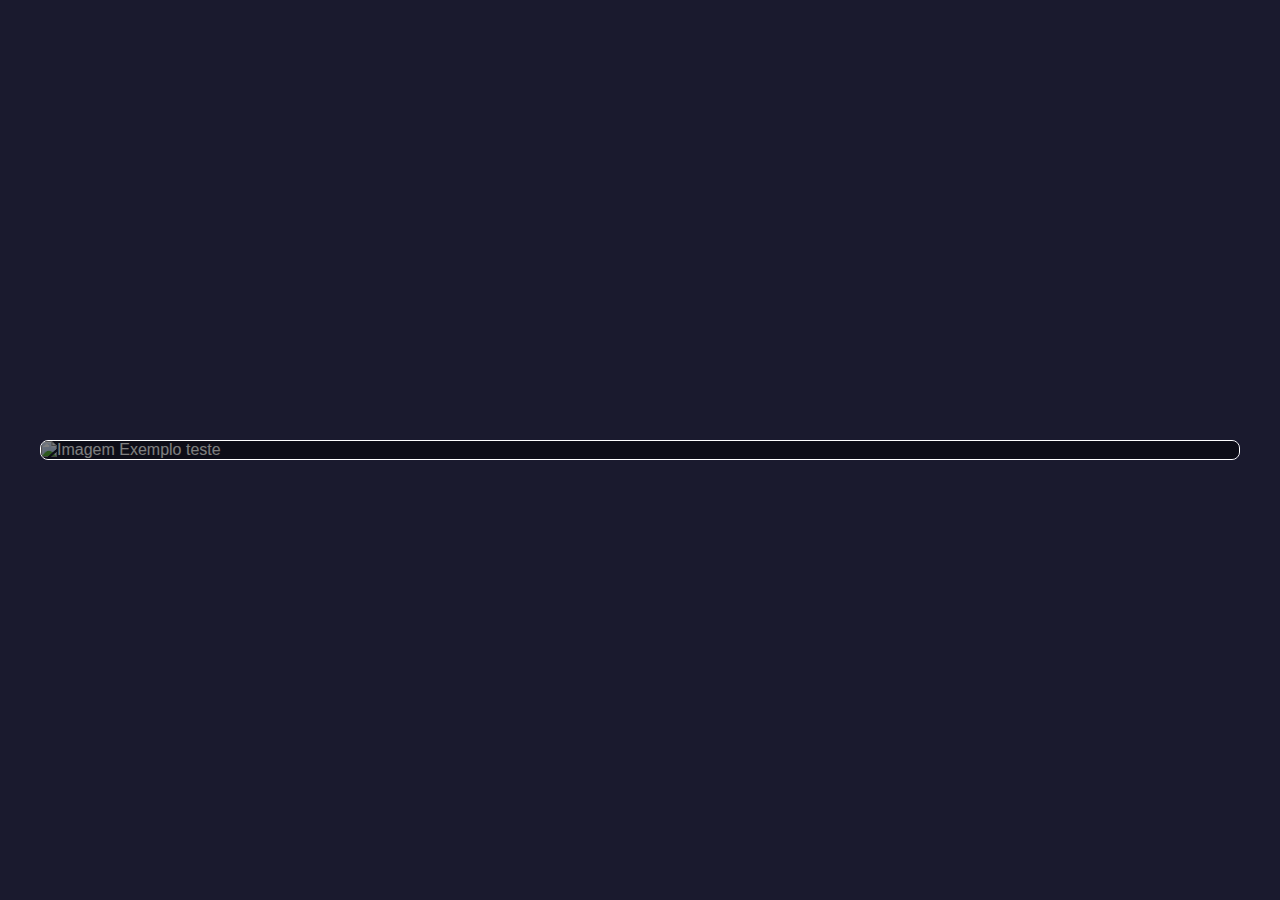
==== teste.html @ 15cd1f5d "Atualização projeto" ====
<!DOCTYPE html>
<html lang="pt-BR">
<head>
    <meta charset="UTF-8">
    <meta name="viewport" content="width=device-width, initial-scale=1.0">
    <title>Texto sobre Imagens</title>
    <style>
        body {
            font-family: Arial, sans-serif;
            background-color: #1a1a2e;
            color: #fff;
            display: flex;
            justify-content: center;
            align-items: center;
            min-height: 100vh;
            margin: 0;
            padding: 20px;
            box-sizing: border-box;
        }

        .container {
            display: grid;
            grid-template-columns: repeat(auto-fit, minmax(300px, 1fr));
            gap: 20px;
            max-width: 1200px;
            width: 100%;
        }

        .box {
            position: relative;
            overflow: hidden;
            border: 1px solid #fff;
            border-radius: 8px;
        }

        .box img {
            width: 100%;
            height: auto;
            display: block;
        }

        .text-overlay {
            position: absolute;
            bottom: 0;
            left: 0;
            right: 0;
            background: rgba(0, 0, 0, 0.5); /* Semi-transparent background */
            color: #fff;
            padding: 20px;
            text-align: center;
            font-size: 1.2em;
        }
    </style>
</head>
<body>
    <div class="container">
        <div class="box">
            <img src="../portfolio Victor Hugo/Img/card.png" alt="Imagem Exemplo teste">
            <div class="text-overlay">Texto sobre a imagem</div>
        </div>
        <!-- Adicione mais .box conforme necessário -->
    </div>
</body>
</html>
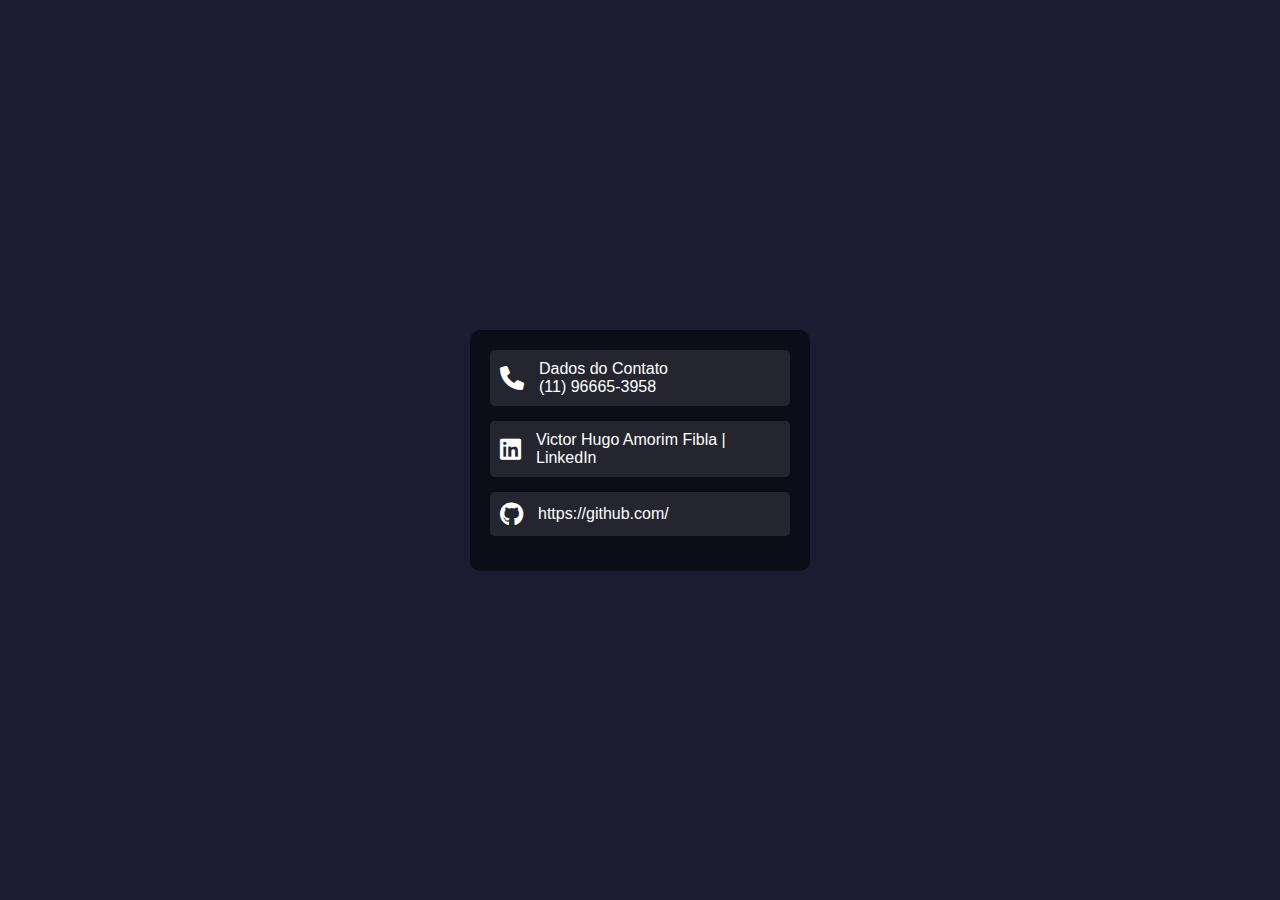
==== commit 040d3056: "arquivo atualizado" ====
--- a/teste.html
+++ b/teste.html
@@ -1,64 +1,75 @@
 <!DOCTYPE html>
 <html lang="pt-BR">
-<head>
-    <meta charset="UTF-8">
-    <meta name="viewport" content="width=device-width, initial-scale=1.0">
-    <title>Texto sobre Imagens</title>
+  <head>
+    <meta charset="UTF-8" />
+    <meta name="viewport" content="width=device-width, initial-scale=1.0" />
+    <title>Contato</title>
+    <link
+      rel="stylesheet"
+      href="https://cdnjs.cloudflare.com/ajax/libs/font-awesome/6.0.0-beta3/css/all.min.css"
+    />
     <style>
-        body {
-            font-family: Arial, sans-serif;
-            background-color: #1a1a2e;
-            color: #fff;
-            display: flex;
-            justify-content: center;
-            align-items: center;
-            min-height: 100vh;
-            margin: 0;
-            padding: 20px;
-            box-sizing: border-box;
-        }
-
-        .container {
-            display: grid;
-            grid-template-columns: repeat(auto-fit, minmax(300px, 1fr));
-            gap: 20px;
-            max-width: 1200px;
-            width: 100%;
-        }
-
-        .box {
-            position: relative;
-            overflow: hidden;
-            border: 1px solid #fff;
-            border-radius: 8px;
-        }
-
-        .box img {
-            width: 100%;
-            height: auto;
-            display: block;
-        }
-
-        .text-overlay {
-            position: absolute;
-            bottom: 0;
-            left: 0;
-            right: 0;
-            background: rgba(0, 0, 0, 0.5); /* Semi-transparent background */
-            color: #fff;
-            padding: 20px;
-            text-align: center;
-            font-size: 1.2em;
-        }
+      body {
+        background-color: #1b1b32;
+        font-family: Arial, sans-serif;
+        color: white;
+        margin: 0;
+        padding: 0;
+        display: flex;
+        justify-content: center;
+        align-items: center;
+        height: 100vh;
+      }
+      .contact-info {
+        background: rgba(0, 0, 0, 0.5);
+        border-radius: 10px;
+        padding: 20px;
+        width: 300px;
+        text-align: left;
+      }
+      .contact-item {
+        display: flex;
+        align-items: center;
+        margin-bottom: 15px;
+        padding: 10px;
+        border-radius: 5px;
+        background: rgba(255, 255, 255, 0.1);
+      }
+      .contact-item i {
+        font-size: 1.5em;
+        margin-right: 15px;
+      }
+      .contact-item a {
+        color: white;
+        text-decoration: none;
+      }
+      .contact-item a:hover {
+        text-decoration: underline;
+      }
     </style>
-</head>
-<body>
-    <div class="container">
-        <div class="box">
-            <img src="../portfolio Victor Hugo/Img/card.png" alt="Imagem Exemplo teste">
-            <div class="text-overlay">Texto sobre a imagem</div>
-        </div>
-        <!-- Adicione mais .box conforme necessário -->
+  </head>
+  <body>
+    <div class="contact-info">
+      <div class="contact-item">
+        <i class="fas fa-phone"></i>
+        <span>Dados do Contato<br />(11) 96665-3958</span>
+      </div>
+      <div class="contact-item">
+        <i class="fab fa-linkedin"></i>
+        <span>
+          <a
+            href="https://www.linkedin.com/in/victor-hugo-amorim-fibla"
+            target="_blank"
+            >Victor Hugo Amorim Fibla | LinkedIn</a
+          >
+        </span>
+      </div>
+      <div class="contact-item">
+        <i class="fab fa-github"></i>
+        <span>
+          <a href="https://github.com/" target="_blank">https://github.com/</a>
+        </span>
+      </div>
     </div>
-</body>
+  </body>
 </html>
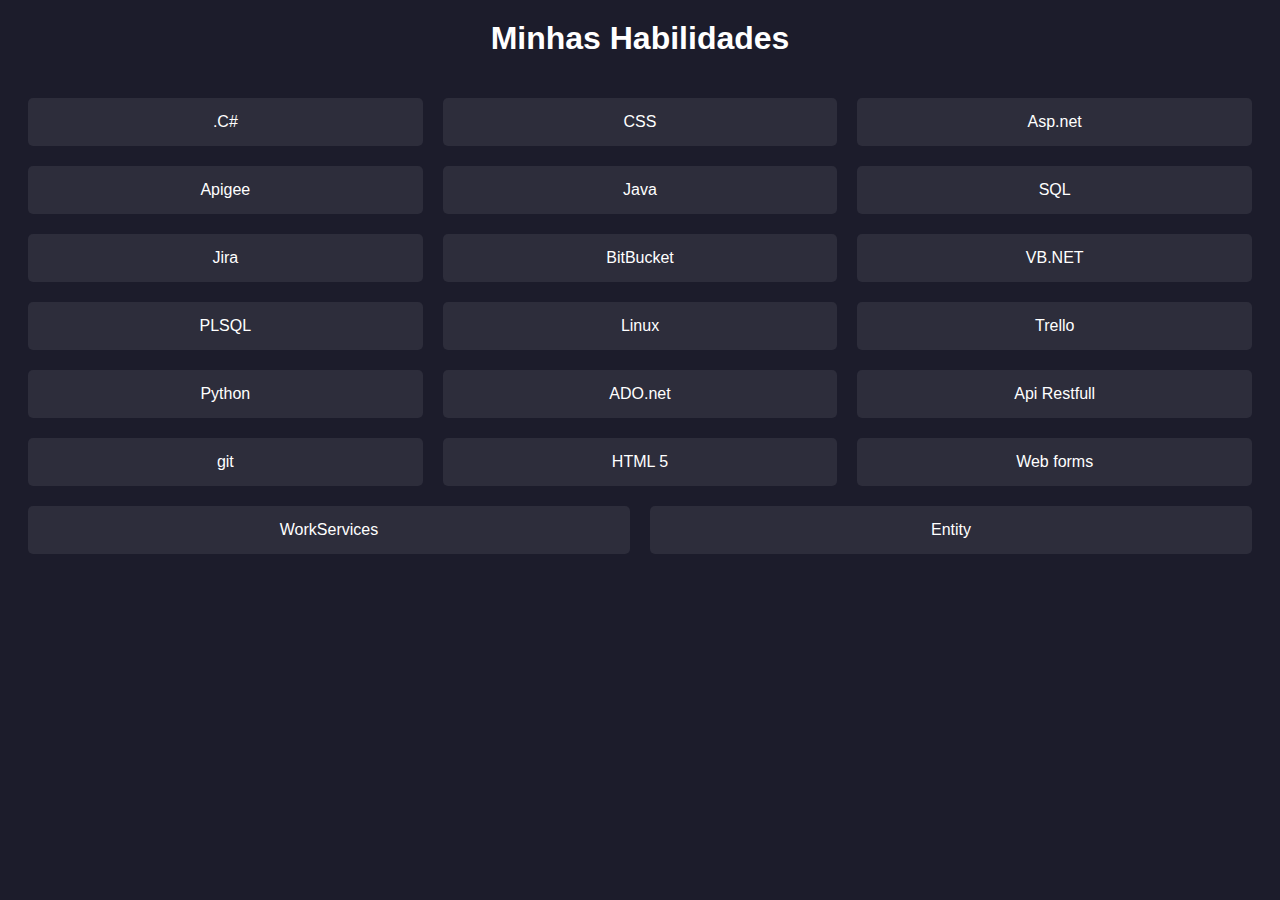
==== commit b161316c: "Add files via upload" ====
--- a/teste.html
+++ b/teste.html
@@ -3,73 +3,73 @@
   <head>
     <meta charset="UTF-8" />
     <meta name="viewport" content="width=device-width, initial-scale=1.0" />
-    <title>Contato</title>
-    <link
-      rel="stylesheet"
-      href="https://cdnjs.cloudflare.com/ajax/libs/font-awesome/6.0.0-beta3/css/all.min.css"
-    />
+    <title>Minhas Habilidades</title>
     <style>
       body {
-        background-color: #1b1b32;
+        background-color: #1c1c2b;
+        color: white;
         font-family: Arial, sans-serif;
-        color: white;
-        margin: 0;
-        padding: 0;
+      }
+
+      .skills-container {
         display: flex;
+        flex-wrap: wrap;
         justify-content: center;
-        align-items: center;
-        height: 100vh;
+        gap: 20px;
+        padding: 20px;
       }
-      .contact-info {
-        background: rgba(0, 0, 0, 0.5);
-        border-radius: 10px;
-        padding: 20px;
-        width: 300px;
-        text-align: left;
+
+      .skill {
+        background-color: #2d2d3b;
+        padding: 15px 20px;
+        border-radius: 5px;
+        text-align: center;
+        min-width: 120px;
+        flex: 1 1 calc(33.333% - 40px);
+        box-sizing: border-box;
       }
-      .contact-item {
-        display: flex;
-        align-items: center;
-        margin-bottom: 15px;
-        padding: 10px;
-        border-radius: 5px;
-        background: rgba(255, 255, 255, 0.1);
+
+      @media (max-width: 1024px) {
+        .skill {
+          flex: 1 1 calc(50% - 40px);
+        }
       }
-      .contact-item i {
-        font-size: 1.5em;
-        margin-right: 15px;
+
+      @media (max-width: 768px) {
+        .skill {
+          flex: 1 1 calc(100% - 40px);
+        }
       }
-      .contact-item a {
-        color: white;
-        text-decoration: none;
-      }
-      .contact-item a:hover {
-        text-decoration: underline;
+
+      h1 {
+        text-align: center;
+        margin-top: 20px;
       }
     </style>
   </head>
   <body>
-    <div class="contact-info">
-      <div class="contact-item">
-        <i class="fas fa-phone"></i>
-        <span>Dados do Contato<br />(11) 96665-3958</span>
-      </div>
-      <div class="contact-item">
-        <i class="fab fa-linkedin"></i>
-        <span>
-          <a
-            href="https://www.linkedin.com/in/victor-hugo-amorim-fibla"
-            target="_blank"
-            >Victor Hugo Amorim Fibla | LinkedIn</a
-          >
-        </span>
-      </div>
-      <div class="contact-item">
-        <i class="fab fa-github"></i>
-        <span>
-          <a href="https://github.com/" target="_blank">https://github.com/</a>
-        </span>
-      </div>
+    <h1>Minhas Habilidades</h1>
+    <div class="skills-container">
+      <div class="skill">.C#</div>
+      <div class="skill">CSS</div>
+      <div class="skill">Asp.net</div>
+      <div class="skill">Apigee</div>
+      <div class="skill">Java</div>
+      <div class="skill">SQL</div>
+      <div class="skill">Jira</div>
+      <div class="skill">BitBucket</div>
+      <div class="skill">VB.NET</div>
+      <div class="skill">PLSQL</div>
+      <div class="skill">Linux</div>
+      <div class="skill">Trello</div>
+      <div class="skill">Python</div>
+      <div class="skill">ADO.net</div>
+      <div class="skill">Api Restfull</div>
+      <div class="skill">git</div>
+      <div class="skill">HTML 5</div>
+      <div class="skill">Web forms</div>
+      <div class="skill">WorkServices</div>
+      <div class="skill">Entity</div>
     </div>
   </body>
 </html>
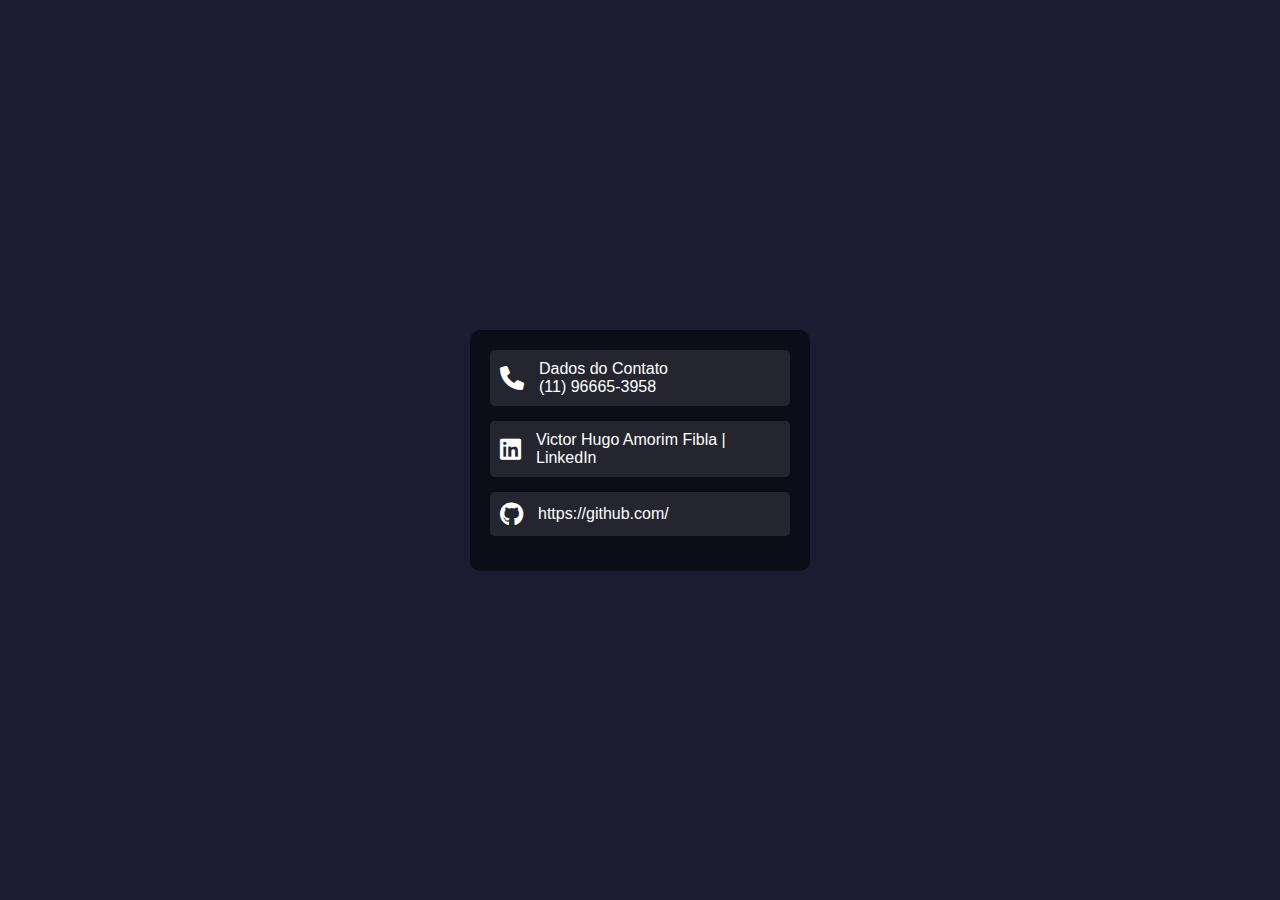
==== commit 2d037b6e: "Add files via upload" ====
--- a/teste.html
+++ b/teste.html
@@ -3,73 +3,73 @@
   <head>
     <meta charset="UTF-8" />
     <meta name="viewport" content="width=device-width, initial-scale=1.0" />
-    <title>Minhas Habilidades</title>
+    <title>Contato</title>
+    <link
+      rel="stylesheet"
+      href="https://cdnjs.cloudflare.com/ajax/libs/font-awesome/6.0.0-beta3/css/all.min.css"
+    />
     <style>
       body {
-        background-color: #1c1c2b;
+        background-color: #1b1b32;
+        font-family: Arial, sans-serif;
         color: white;
-        font-family: Arial, sans-serif;
+        margin: 0;
+        padding: 0;
+        display: flex;
+        justify-content: center;
+        align-items: center;
+        height: 100vh;
       }
-
-      .skills-container {
+      .contact-info {
+        background: rgba(0, 0, 0, 0.5);
+        border-radius: 10px;
+        padding: 20px;
+        width: 300px;
+        text-align: left;
+      }
+      .contact-item {
         display: flex;
-        flex-wrap: wrap;
-        justify-content: center;
-        gap: 20px;
-        padding: 20px;
+        align-items: center;
+        margin-bottom: 15px;
+        padding: 10px;
+        border-radius: 5px;
+        background: rgba(255, 255, 255, 0.1);
       }
-
-      .skill {
-        background-color: #2d2d3b;
-        padding: 15px 20px;
-        border-radius: 5px;
-        text-align: center;
-        min-width: 120px;
-        flex: 1 1 calc(33.333% - 40px);
-        box-sizing: border-box;
+      .contact-item i {
+        font-size: 1.5em;
+        margin-right: 15px;
       }
-
-      @media (max-width: 1024px) {
-        .skill {
-          flex: 1 1 calc(50% - 40px);
-        }
+      .contact-item a {
+        color: white;
+        text-decoration: none;
       }
-
-      @media (max-width: 768px) {
-        .skill {
-          flex: 1 1 calc(100% - 40px);
-        }
-      }
-
-      h1 {
-        text-align: center;
-        margin-top: 20px;
+      .contact-item a:hover {
+        text-decoration: underline;
       }
     </style>
   </head>
   <body>
-    <h1>Minhas Habilidades</h1>
-    <div class="skills-container">
-      <div class="skill">.C#</div>
-      <div class="skill">CSS</div>
-      <div class="skill">Asp.net</div>
-      <div class="skill">Apigee</div>
-      <div class="skill">Java</div>
-      <div class="skill">SQL</div>
-      <div class="skill">Jira</div>
-      <div class="skill">BitBucket</div>
-      <div class="skill">VB.NET</div>
-      <div class="skill">PLSQL</div>
-      <div class="skill">Linux</div>
-      <div class="skill">Trello</div>
-      <div class="skill">Python</div>
-      <div class="skill">ADO.net</div>
-      <div class="skill">Api Restfull</div>
-      <div class="skill">git</div>
-      <div class="skill">HTML 5</div>
-      <div class="skill">Web forms</div>
-      <div class="skill">WorkServices</div>
-      <div class="skill">Entity</div>
+    <div class="contact-info">
+      <div class="contact-item">
+        <i class="fas fa-phone"></i>
+        <span>Dados do Contato<br />(11) 96665-3958</span>
+      </div>
+      <div class="contact-item">
+        <i class="fab fa-linkedin"></i>
+        <span>
+          <a
+            href="https://www.linkedin.com/in/victor-hugo-amorim-fibla"
+            target="_blank"
+            >Victor Hugo Amorim Fibla | LinkedIn</a
+          >
+        </span>
+      </div>
+      <div class="contact-item">
+        <i class="fab fa-github"></i>
+        <span>
+          <a href="https://github.com/" target="_blank">https://github.com/</a>
+        </span>
+      </div>
     </div>
   </body>
 </html>
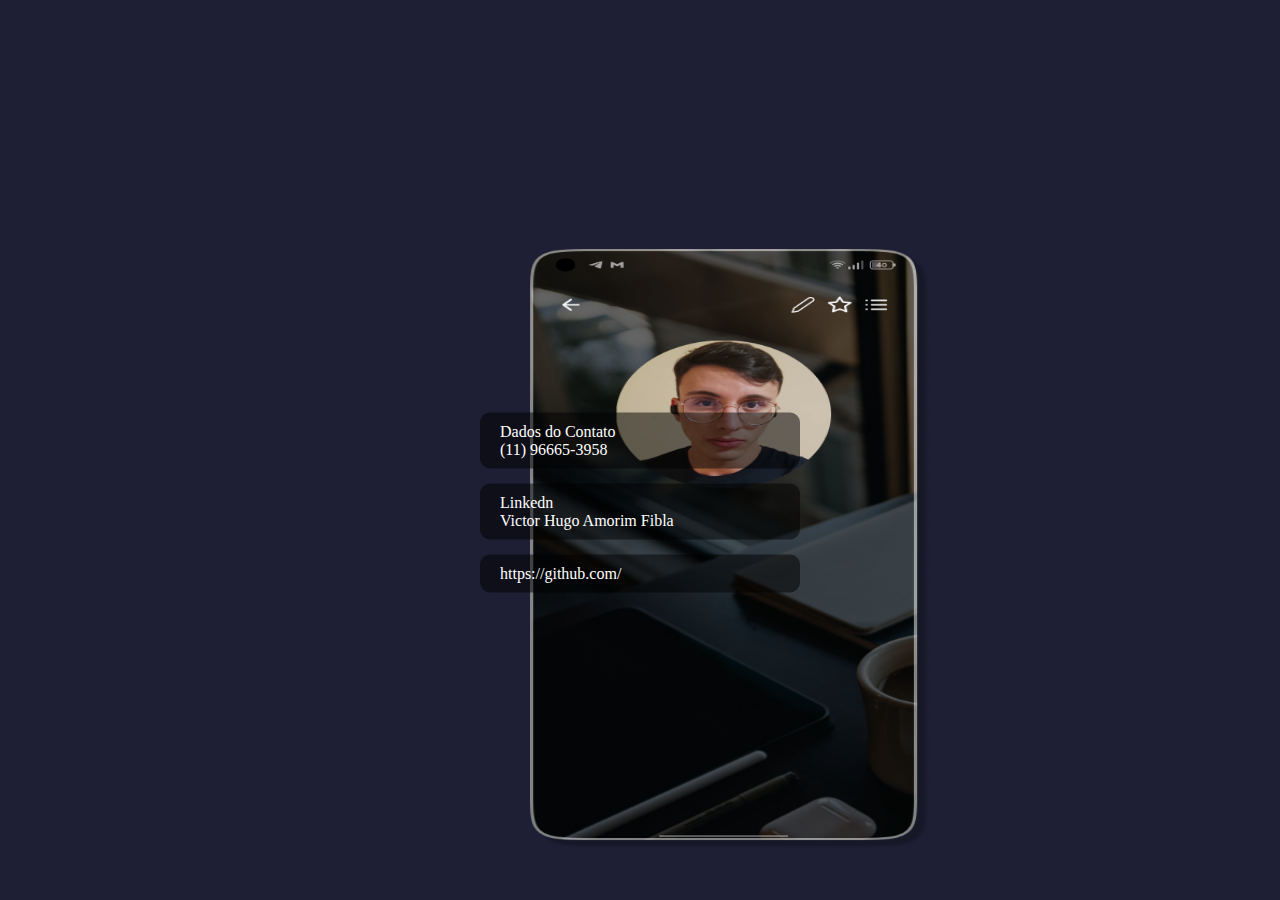
==== commit f600a1f7: "Add files via upload" ====
--- a/teste.html
+++ b/teste.html
@@ -1,74 +1,37 @@
 <!DOCTYPE html>
-<html lang="pt-BR">
+<html lang="pt-br">
   <head>
     <meta charset="UTF-8" />
     <meta name="viewport" content="width=device-width, initial-scale=1.0" />
-    <title>Contato</title>
-    <link
-      rel="stylesheet"
-      href="https://cdnjs.cloudflare.com/ajax/libs/font-awesome/6.0.0-beta3/css/all.min.css"
-    />
-    <style>
-      body {
-        background-color: #1b1b32;
-        font-family: Arial, sans-serif;
-        color: white;
-        margin: 0;
-        padding: 0;
-        display: flex;
-        justify-content: center;
-        align-items: center;
-        height: 100vh;
-      }
-      .contact-info {
-        background: rgba(0, 0, 0, 0.5);
-        border-radius: 10px;
-        padding: 20px;
-        width: 300px;
-        text-align: left;
-      }
-      .contact-item {
-        display: flex;
-        align-items: center;
-        margin-bottom: 15px;
-        padding: 10px;
-        border-radius: 5px;
-        background: rgba(255, 255, 255, 0.1);
-      }
-      .contact-item i {
-        font-size: 1.5em;
-        margin-right: 15px;
-      }
-      .contact-item a {
-        color: white;
-        text-decoration: none;
-      }
-      .contact-item a:hover {
-        text-decoration: underline;
-      }
-    </style>
+    <title>Contato Fixo</title>
+    <link rel="stylesheet" href="static/style1.css" />
   </head>
   <body>
-    <div class="contact-info">
-      <div class="contact-item">
-        <i class="fas fa-phone"></i>
-        <span>Dados do Contato<br />(11) 96665-3958</span>
-      </div>
-      <div class="contact-item">
-        <i class="fab fa-linkedin"></i>
-        <span>
-          <a
-            href="https://www.linkedin.com/in/victor-hugo-amorim-fibla"
-            target="_blank"
-            >Victor Hugo Amorim Fibla | LinkedIn</a
-          >
-        </span>
-      </div>
-      <div class="contact-item">
-        <i class="fab fa-github"></i>
-        <span>
-          <a href="https://github.com/" target="_blank">https://github.com/</a>
-        </span>
+    <div class="container">
+      <img src="Img/Victor_mobile.png" alt="Mobile" class="mobile-image" />
+      <div class="contact-info">
+        <div class="contact-item">
+          <i class="fas fa-phone"></i>
+          <a>Dados do Contato<br />(11) 96665-3958</a>
+        </div>
+        <div class="contact-item">
+          <i class="fab fa-linkedin"></i>
+          <span>
+            <a
+              href="https://www.linkedin.com/in/victor-hugo-amorim-fibla"
+              target="_blank"
+              >Linkedn<br />Victor Hugo Amorim Fibla</a
+            >
+          </span>
+        </div>
+        <div class="contact-item">
+          <i class="fab fa-github"></i>
+          <span>
+            <a href="https://github.com/" target="_blank"
+              >https://github.com/</a
+            >
+          </span>
+        </div>
       </div>
     </div>
   </body>
--- a/static/style1.css
+++ b/static/style1.css
@@ -0,0 +1,59 @@
+body {
+  margin: 0;
+  padding: 0;
+  display: flex;
+  justify-content: center;
+  align-items: center;
+  height: 100vh;
+  background-color: #1e1f35;
+}
+
+.container {
+  position: relative;
+  width: 400px; /* Ajuste conforme necessário */
+  height: 600px; /* Ajuste conforme necessário */
+}
+
+.mobile-image {
+  width: 100%;
+  height: auto;
+  display: block;
+  margin-top: 10%;
+  margin-right: 100px;
+
+  height: 600px;
+  margin: 99px 90px 90px 90px;
+  padding: -30px;
+}
+
+.contact-info {
+  position: absolute;
+  top: 60%; /* Ajuste conforme necessário */
+  left: 50%;
+  transform: translate(-50%, -50%);
+  width: 80%; /* Ajuste conforme necessário */
+  color: white;
+}
+
+.contact-item {
+  display: flex;
+  align-items: center;
+  margin-bottom: 15px;
+  padding: 10px;
+  border-radius: 10px;
+  background: rgba(0, 0, 0, 0.5); /* Ajuste conforme necessário */
+}
+
+.contact-item i {
+  font-size: 1.5em;
+  margin-right: 10px;
+}
+
+.contact-item a {
+  color: white;
+  text-decoration: none;
+}
+
+.contact-item a:hover {
+  text-decoration: none;
+}
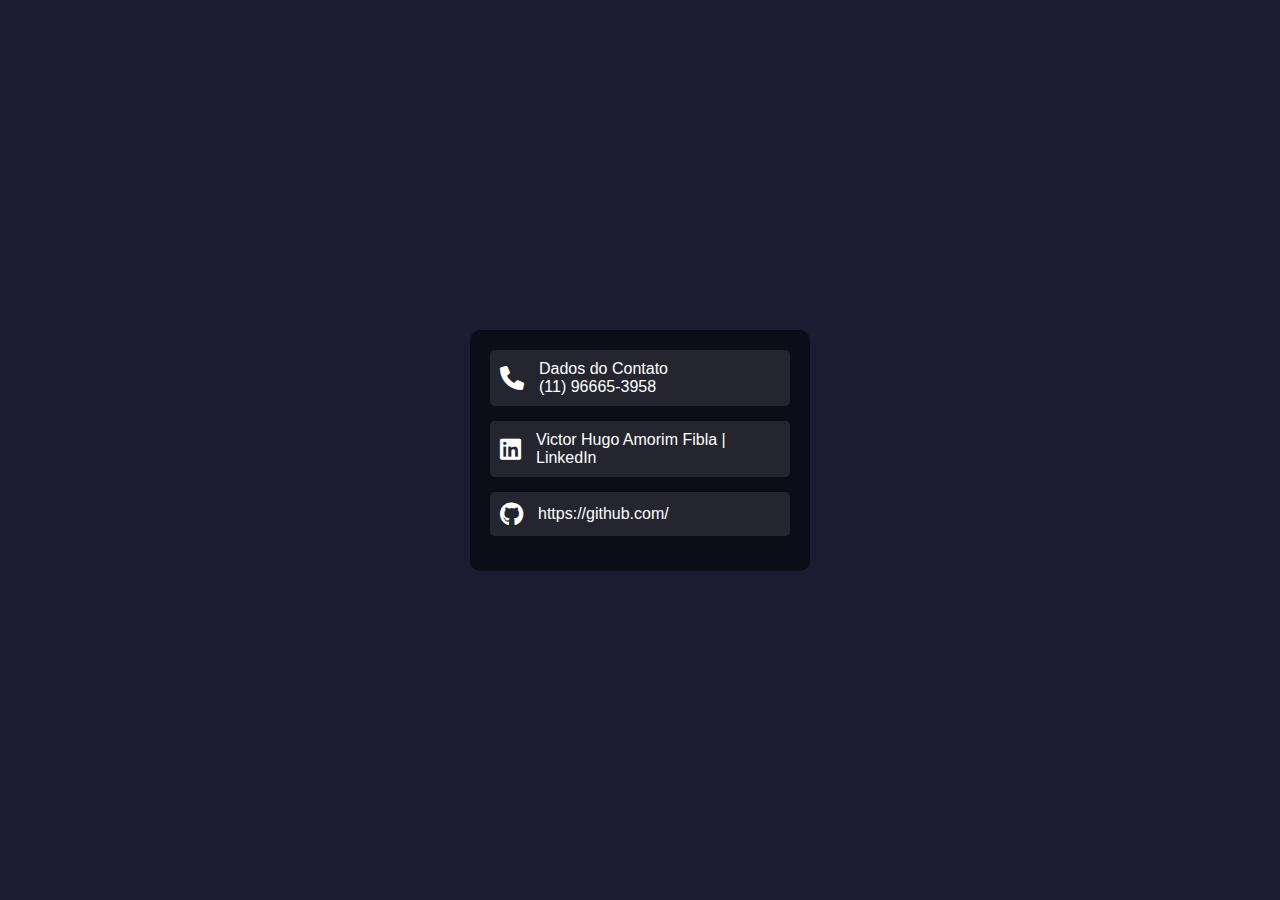
==== commit aff84a18: "Add files via upload" ====
--- a/teste.html
+++ b/teste.html
@@ -1,37 +1,74 @@
 <!DOCTYPE html>
-<html lang="pt-br">
+<html lang="pt-BR">
   <head>
     <meta charset="UTF-8" />
     <meta name="viewport" content="width=device-width, initial-scale=1.0" />
-    <title>Contato Fixo</title>
-    <link rel="stylesheet" href="static/style1.css" />
+    <title>Contato</title>
+    <link
+      rel="stylesheet"
+      href="https://cdnjs.cloudflare.com/ajax/libs/font-awesome/6.0.0-beta3/css/all.min.css"
+    />
+    <style>
+      body {
+        background-color: #1b1b32;
+        font-family: Arial, sans-serif;
+        color: white;
+        margin: 0;
+        padding: 0;
+        display: flex;
+        justify-content: center;
+        align-items: center;
+        height: 100vh;
+      }
+      .contact-info {
+        background: rgba(0, 0, 0, 0.5);
+        border-radius: 10px;
+        padding: 20px;
+        width: 300px;
+        text-align: left;
+      }
+      .contact-item {
+        display: flex;
+        align-items: center;
+        margin-bottom: 15px;
+        padding: 10px;
+        border-radius: 5px;
+        background: rgba(255, 255, 255, 0.1);
+      }
+      .contact-item i {
+        font-size: 1.5em;
+        margin-right: 15px;
+      }
+      .contact-item a {
+        color: white;
+        text-decoration: none;
+      }
+      .contact-item a:hover {
+        text-decoration: underline;
+      }
+    </style>
   </head>
   <body>
-    <div class="container">
-      <img src="Img/Victor_mobile.png" alt="Mobile" class="mobile-image" />
-      <div class="contact-info">
-        <div class="contact-item">
-          <i class="fas fa-phone"></i>
-          <a>Dados do Contato<br />(11) 96665-3958</a>
-        </div>
-        <div class="contact-item">
-          <i class="fab fa-linkedin"></i>
-          <span>
-            <a
-              href="https://www.linkedin.com/in/victor-hugo-amorim-fibla"
-              target="_blank"
-              >Linkedn<br />Victor Hugo Amorim Fibla</a
-            >
-          </span>
-        </div>
-        <div class="contact-item">
-          <i class="fab fa-github"></i>
-          <span>
-            <a href="https://github.com/" target="_blank"
-              >https://github.com/</a
-            >
-          </span>
-        </div>
+    <div class="contact-info">
+      <div class="contact-item">
+        <i class="fas fa-phone"></i>
+        <span>Dados do Contato<br />(11) 96665-3958</span>
+      </div>
+      <div class="contact-item">
+        <i class="fab fa-linkedin"></i>
+        <span>
+          <a
+            href="https://www.linkedin.com/in/victor-hugo-amorim-fibla"
+            target="_blank"
+            >Victor Hugo Amorim Fibla | LinkedIn</a
+          >
+        </span>
+      </div>
+      <div class="contact-item">
+        <i class="fab fa-github"></i>
+        <span>
+          <a href="https://github.com/" target="_blank">https://github.com/</a>
+        </span>
       </div>
     </div>
   </body>
